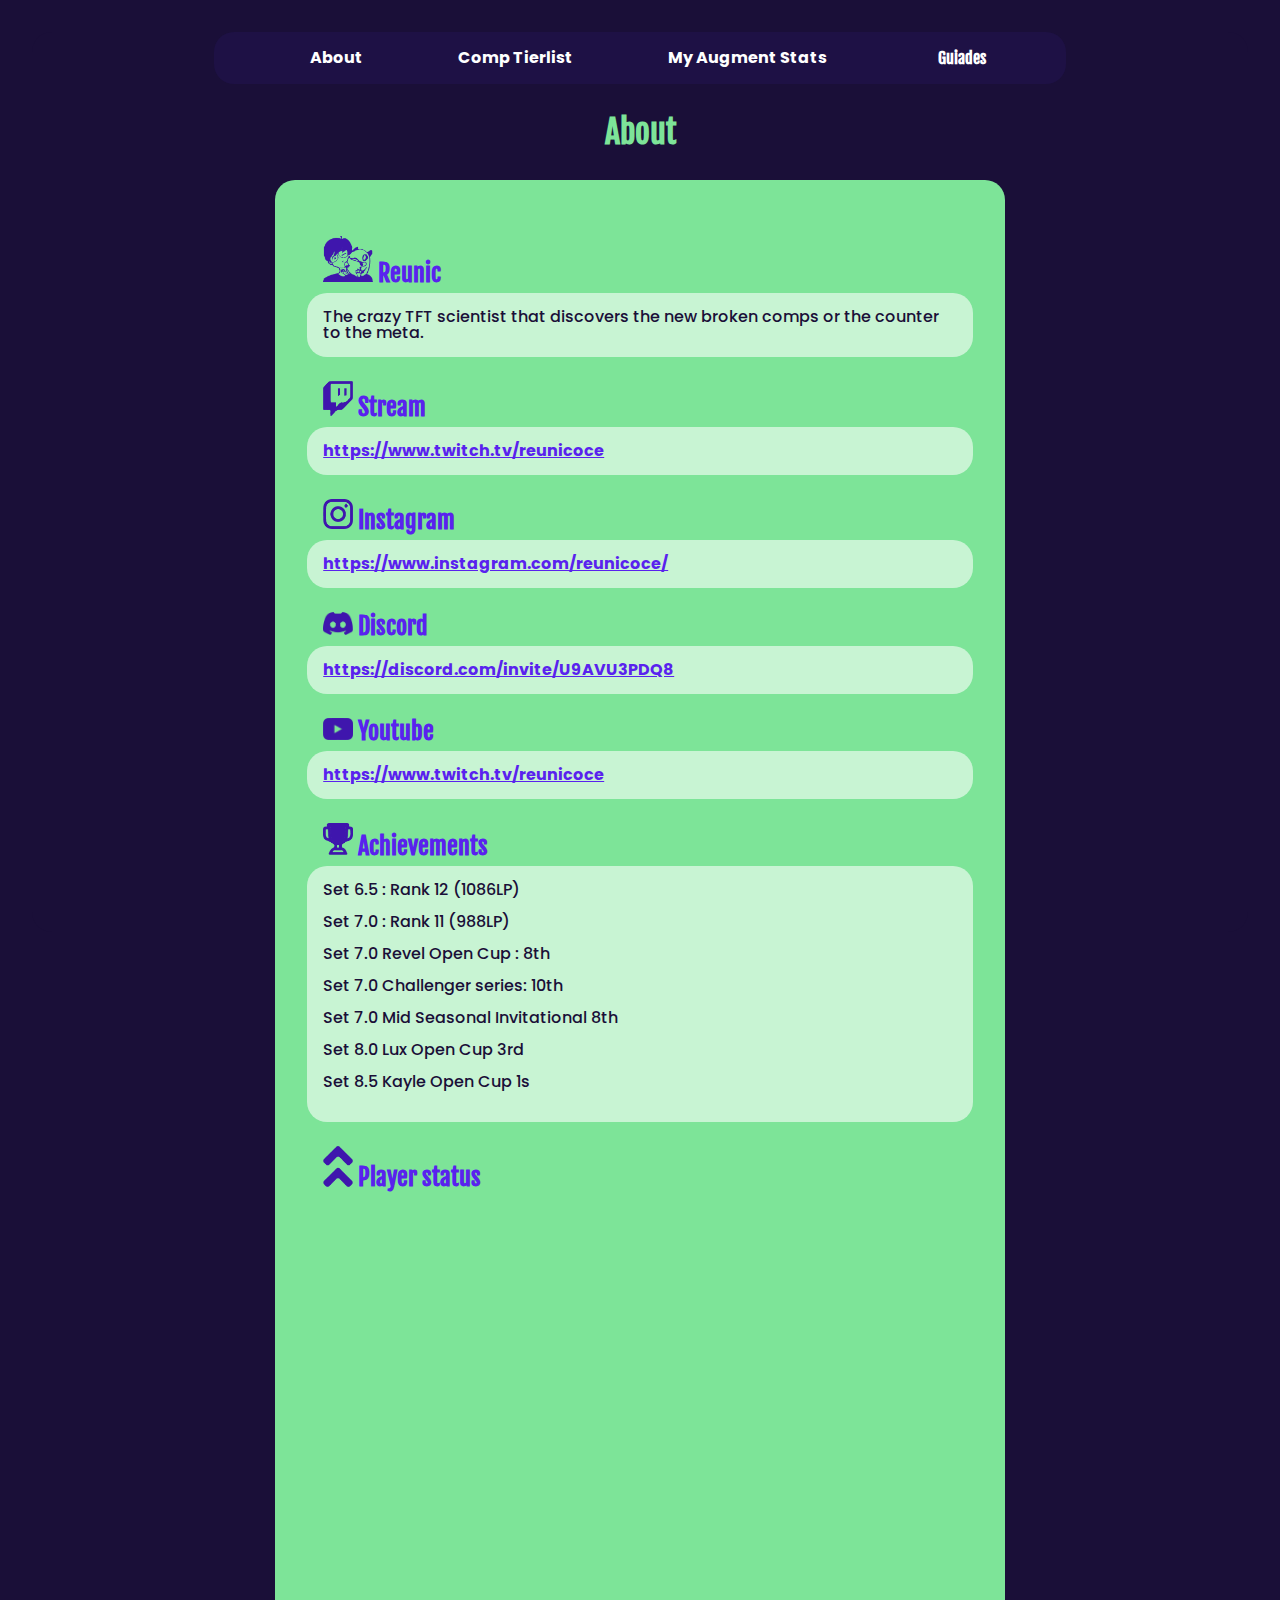
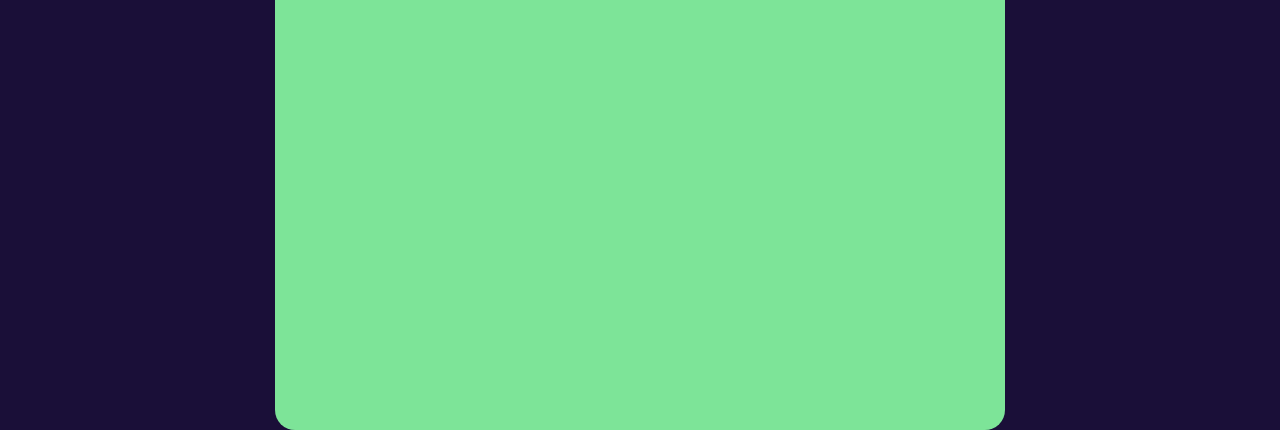
==== About.html @ 2e9e43e4 "menu working?" ====
<!DOCTYPE html>
<html lang="en">
  <head>
    <meta charset="UTF-8" />
    <meta name="viewport" content="width=device-width, initial-scale=1.0" />
    <link rel="stylesheet" href="../style.css" />
    <link rel="stylesheet" href="pages.css" />
    <title>About</title>
  </head>
  <body>
    <div class="navbar">
      <a class="menu_btn" href="About.html">About</a>
      <a href="index.html">Comp Tierlist</a>
      <a href="My Augment Stats.html">My Augment Stats</a>

      <div class="dropdown">
        <button class="dropbtn">
          Guiades
          <i class="fa fa-caret-down"></i>
        </button>
        <div class="dropdown-content">
          <a href="TFT Dictionary.html">TFT Dictionary</a>
          <a href="Item Tierlist.html">Item Tierlist</a>
          <a href="Augment Theory.html">Augment Theory</a>
          <a href="Character Profiles.html">Character Profiles</a>
        </div>
      </div>
    </div>

    <div id="Box_title">About</div>

    <div class="about">
      <div class="topic"><img src="/assets/icons/reunic.png" style="width: 50px;"  alt=""> Reunic</div>
      <div class="info">
        The crazy TFT scientist that discovers the new broken comps or the
        counter to the meta. 
         
      </div>
      <div class="topic"><img src="/assets/icons/twich.png" alt=""> Stream</div>
      <div class="info">
        <a href="https://www.twitch.tv/reunicoce" target="_blank"
          >https://www.twitch.tv/reunicoce</a
        >
      </div>

      <div class="topic"><img src="/assets/icons/instagram.png" alt=""> Instagram</div>
      <div class="info">
        <a href="https://www.instagram.com/reunicoce/" target="_blank"
          >https://www.instagram.com/reunicoce/</a
        >
      </div>
      <div class="topic"><img src="/assets/icons/discord.png" alt=""> Discord</div>
      <div class="info">
        <a href="https://discord.com/invite/U9AVU3PDQ8" target="_blank"
          >https://discord.com/invite/U9AVU3PDQ8</a
        >
      </div>
      <div class="topic"><img src="/assets/icons/youtube.png" alt=""> Youtube</div>
      <div class="info">
        <a href="https://www.twitch.tv/reunicoce" target="_blank"
          >https://www.twitch.tv/reunicoce</a
        >
      </div>
      <div class="topic"><img src="/assets/icons/champion.png" alt=""> Achievements</div>
      <div class="info">Set 6.5 : Rank 12 (1086LP) <br><br>
        Set 7.0 : Rank 11 (988LP)<br><br>
        Set 7.0 Revel Open Cup : 8th<br><br>
        Set 7.0 Challenger series: 10th<br><br>
        Set 7.0 Mid Seasonal Invitational 8th<br><br>
        Set 8.0 Lux Open Cup 3rd<br><br>
        Set 8.5 Kayle Open Cup 1s<br><br></div>
<div class="topic"><img src="/assets/icons/lvl9.png" alt=""> Player status</div>
      <iframe
        src="https://tactics.tools/player/oce/reuniclus"
        class="about_iframe"
      ></iframe>
    </div>
  </body>
  <script src="/script.js"></script>
</html>
---- style.css ----
@import url("https://fonts.googleapis.com/css2?family=Fjalla+One&display=swap");
@import url("https://fonts.googleapis.com/css2?family=Poppins:ital,wght@0,100;0,200;0,300;0,400;0,500;0,600;0,700;0,800;0,900;1,100;1,200;1,300;1,400;1,500;1,600;1,700;1,800;1,900&display=swap");
:root {
  --main_color: #7de498;
  --secondary_color: #5922ee;
  --secondary_color_t: #4026bf1a;
  --bg-color: #1a0f38;

  --comp_icon_size: 3.5rem;

  --main_font: "Fjalla One";
  --secondary_font: "Poppins";
  --font_weight :500;
}
  * {
    margin: 0;
    padding: 0;
    box-sizing: border-box;

    font-family: var(--main_font);
    font-weight: bold;
    color: var(--secondary_color);
    /* color: rgb(165, 75, 153); */
    border: none;

    border-radius: 20px;
  }
  /*  css Reset  */
  html,
  body {
    background-color: var(--bg-color);
    height: 100%;
    line-height: 1;
    font-size: 100%;
    margin: 1rem;
  }

  /* Nav bar*/

  /* Reset */
  * {
    margin: 0;
    padding: 0;
    box-sizing: border-box;
  }

  body {
    font-family: Arial, sans-serif;
  }

/* Navbar container */
.navbar {
  width: 70%;
  margin: auto;
  overflow: hidden;
  background-color: var(--secondary_color_t);
  display: flex;
  justify-content: space-evenly; /* Aligns all items to the right */
  align-items: center;
}

#logo_nav img {
  width: 2rem;
  object-fit: cover;
}

.navbar a {
  float: left;
  font-size: 16px;
  color: white;
  text-align: center;
  padding: 14px 16px;
  text-decoration: none;
}

.nav_menus {
  margin-right: 2rem;
}

/* The dropdown container */
.dropdown,
.menu_btn {
  float: left;
  overflow: hidden;
  margin-left: 1rem;
}

/* Dropdown button */
.dropdown .dropbtn {
  font-size: 16px;
  border: none;
  outline: none;
  color: white;
  padding: 1rem;
  background-color: inherit;
  font-family: inherit; /* Important for vertical align on mobile phones */
  /* Important for vertical align on mobile phones */
}

/* Add a red background color to navbar links on hover */
.navbar a:hover,
.dropdown:hover .dropbtn {
  background-color: var(--main_color);
  color: var(--secondary_color);
}

.dropbtn,
.menu_btn {
  transition: all 0.5s ease;
  position: relative;
}

/* Dropdown content (hidden by default) */
.dropdown-content {
  padding: 0.5rem;
  display: none;
  position: absolute;
  background-color: #f9f9f9;
  min-width: 160px;
  box-shadow: 0px 8px 16px 0px rgba(0, 0, 0, 0.2);
  z-index: 1;
}

/* Links inside the dropdown */
.dropdown-content a {
  float: none;
  color: rgb(53, 53, 53);
  padding: 12px 16px;
  text-decoration: none;
  display: block;
  text-align: left;
}

/* Add a grey background color to dropdown links on hover */
.dropdown-content a:hover {
  background-color: var(--main_color);
}

/* Show the dropdown menu on hover */
.dropdown:hover .dropdown-content {
  display: block;
}

/* Page title */
#Box_title {
  text-align: center;
  font-size: xx-large;
  margin: 2rem;
  color: var(--main_color);
}

/*Comp tier list*/
#Box_tier_list {
  width: 60%;
  margin: auto;
}
#Tier_list {
  background-color: var(--secondary_color_t);

  display: flex;
  flex-direction: column;
  justify-content: space-evenly;
  gap: 1rem;

  padding: 1rem;
}

.Comp_tier {
  min-height: calc(var(--comp_icon_size) + 1rem);
  position: relative;
  flex-wrap: wrap;
  background-color: var(--main_color);
  align-items: center;
  gap: 1rem;
  padding: 0.6rem;
  padding-left: 4rem;
  margin-bottom: 1rem;
}

.tier_icon {
  position: absolute;
  left: 0; /* Aligns the image to the left of the .Comp_tier */
  transform: translateX(-50%); /* Moves the image back by half its width */
  top: 50%;
  transform: translateX(-50%) translateY(-50%); /* Centers the image vertically */
  width: 2rem; /* Adjust the size as needed */
}

#tier_icon_s {
  width: 16rem;
  transform: translateX(-50%) translateY(-50%) rotate(-35deg);
}

#tier_icon_a {
  width: 6.5rem;
}

#tier_icon_b {
  width: 8rem;
}

.Comp_icon {
  margin-left: 0.8rem;
  position: relative;
  height: var(--comp_icon_size);
  width: var(--comp_icon_size);
  border-radius: 40%;
  cursor: pointer;
  z-index: 0;
  transition: all 0.5s ease;
  overflow: hidden;
  background-color: var(--secondary_color);
  border: 3px solid var(--secondary_color);
  margin: 0.5rem;
}
.Comp_icon:hover {
  height: 4rem;
  width: 4rem;
  border-radius: 50%;
  border: 8px solid var(--secondary_color);

  margin: 0 1rem;
}

.Comp_icon img {
  width: 100%;
  height: 100%;
  object-fit: cover;
  position: relative;
  transform: scale(1.3);
  z-index: 1;
}

.Comp_icon:hover img {
  opacity: 0.5;
}


.Comp_icon.clicked {
  height: 4rem;
  width: 4rem;
  border-radius: 50%;
  border: 2px solid var(--secondary_color);
}

.Comp_icon.clicked img {
  opacity: 0.5;
  height: 4rem;
  width: 4rem;
  border-radius: 50%;
  border: 2px solid var(--secondary_color);
}

.build_open {
  margin-top: -1rem;
  background-color: wheat;
  background-color: var(--main_color);

  display: flex;
  flex-direction: column;
  align-items: center;
  gap: 1rem;
  /* flex-wrap: wrap; */
  z-index: 1;
  padding: 2rem;
}

.build_open img {
  width: 100%;
  object-fit: cover;

  /* background-color: var(--secondary_color_t); */
  padding: 1rem;
}

.build_topic {
  font-size: 1.5rem;
  padding-left: 1rem;
  padding-right: 1rem;

  margin-top: 1rem;
  margin-bottom: 0.4rem;
}

.build_topic img {
  padding: 0;
  background-color: var(--main_color);
  border-radius: 0;
  width: 30px;
}
.build_topic_info {
  font-family: var(--secondary_font);
  font-weight:  var(--font_weight);
  padding: 1rem;
  color: var(--bg-color);
  background: rgba(255, 255, 255, 0.377);
}
.info {
  font-family: var(--secondary_font);
  font-weight:  var(--font_weight);
  padding: 1rem;
  color: var(--bg-color);
  background: rgba(255, 255, 255, 0.575);
}
/* ---- */

.topic {
  font-size: 1.5rem;
}

.topic img {
  border-radius: 0;
  width: 30px;
}


a {
  font-family: var(--secondary_font);
}

.dictionary {
  background-color: var(--main_color);
  padding: 2rem;
  width: 60%;
  margin: auto;
  margin-top: 3rem;
}

.dictionary .info {
  padding-top: 1.5rem;
}
.profile {
 
  word-wrap: break-word;
  background-color: var(--main_color);

  display: flex;
  align-items: center;
  justify-items: center;
  justify-content: space-evenly;
  gap: 1rem;

  width: 60%;
  overflow: hidden;
  margin: auto;
  margin-top: 2rem;
  padding: 1rem;
}
.profile_info{
  width: 70%;
  max-width: 100%; 
}

.profile_icon {
  display: flex;
  flex-direction: column;
  align-items: center;
  gap: 1rem;
}

.profile_icon .topic {
  font-size: xx-large;
}

.profile_icon img {
  border: solid 1rem var(--secondary_color);
  border-radius: 40%;
}



.profile_info .info {


  padding: 1rem;
}

.theory {
  background-color: var(--main_color);
  padding: 2rem;
  width: 60%;
  margin: auto;
  margin-top: 3rem;
}

.theory .topic {
  margin: 1rem;
}

.theory .info {
  padding-bottom: 1.5rem;
  padding-top: 1.5rem;
}
.augment_places {
  display: flex;
  gap: 1rem;
  justify-content: center;
  /* Centers text horizontally */
  align-items: center;
  background-color: var(--main_color);

  padding: 1rem;
  width: 60%;
  margin: auto;
  margin-top: 2rem;
  transition: all 2s ease;
}

.augment_places:hover {
  border-radius: 50px;
  margin-top: 4rem;
  margin-bottom: 4rem;
  background-color: var(--secondary_color);
}

.augment_places:hover .topic {
  color: var(--main_color);
}

.augment_places:hover .info {
  background-color: var(--main_color);
}

.augment_places .info {
  display: flex;
  justify-content: center;

  align-items: center;
  height: 10%;

  background-color: var(--secondary_color);

  color: rgb(255, 255, 255);
  padding-bottom: -20px;
}

.augment_places .topic {
  padding-right: 0;
  margin-top: 0;
  margin-bottom: 0;
}

/* .third {
  color: rgb(202, 121, 45);
}
.second {
  color: rgb(243, 241, 241);
}

.first {
  color: rgb(253, 215, 0);
} */

.first,
.second,
.third {
  font-family: var(--secondary_font);
  font-weight:  var(--font_weight);
  color: rgb(255, 255, 255);
}

.item_list {
  background-color: #a4dfab;
  width: 60%;
  margin: auto;
  padding: 1.4rem;
  display: flex;
  flex-direction: column;
  align-items: center;
  gap: 1rem;
  margin-top: 2rem;

  /* align-items: center;  */
}
.item_box {
  display: flex;
  flex-direction: column;
  gap: 1rem;
}
.item_img {
  height: 400px;
  width: 600px;
  border-radius: 20px;
}

.item_img img {
  width: 100%;
  height: 100%;
  border: 5px solid var(--secondary_color);
  border-radius: 40px;
  object-fit: fill;
  background-color: #1c0755ea;
}

.item_list .topic {
  padding-left: 2rem;
}

.about {
  width: 60%;
  margin: auto;
  padding: 2rem;
  background-color: var(--main_color);
  display: flex;
  flex-direction: column;
}

.about .topic {
  margin-top: 1.5rem;
  margin-bottom: 0.5rem;
  padding-left: 1rem;
}

.about_iframe {
  width: 100%;
  height: 800px;
}
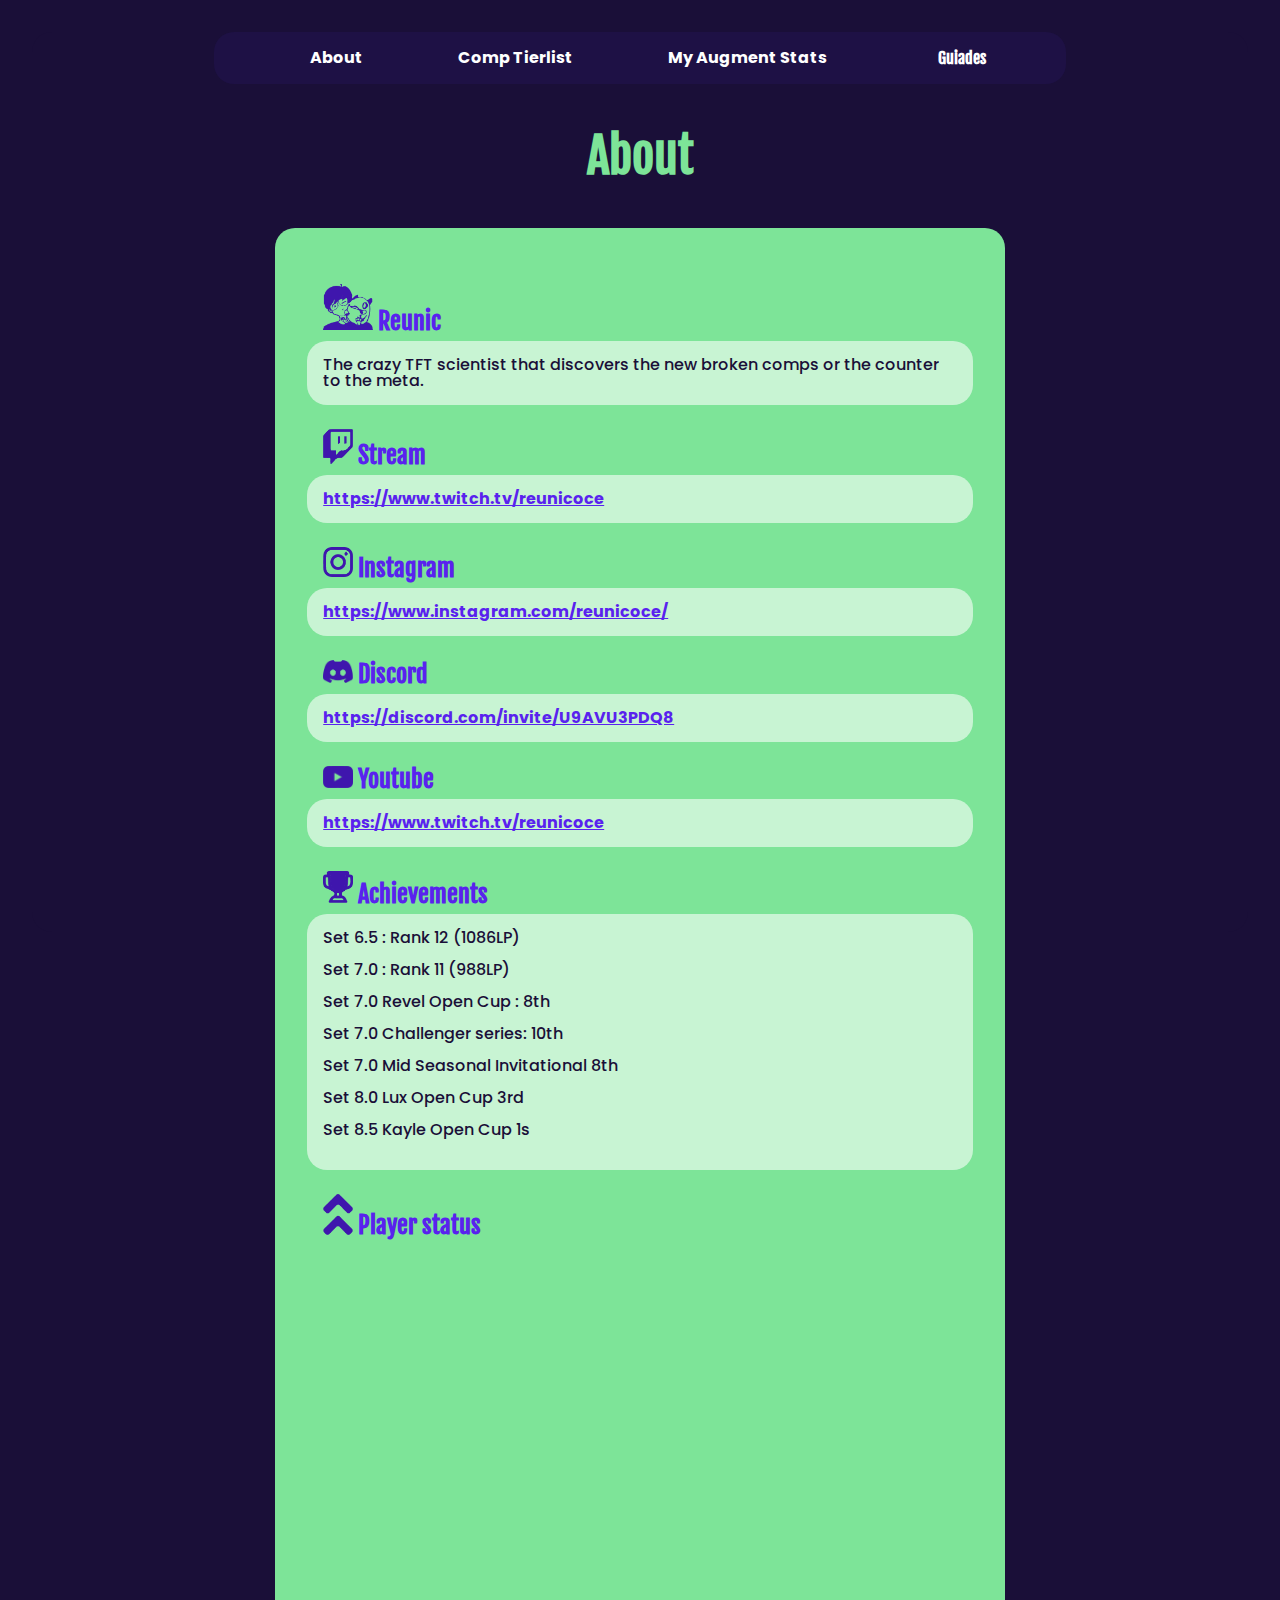
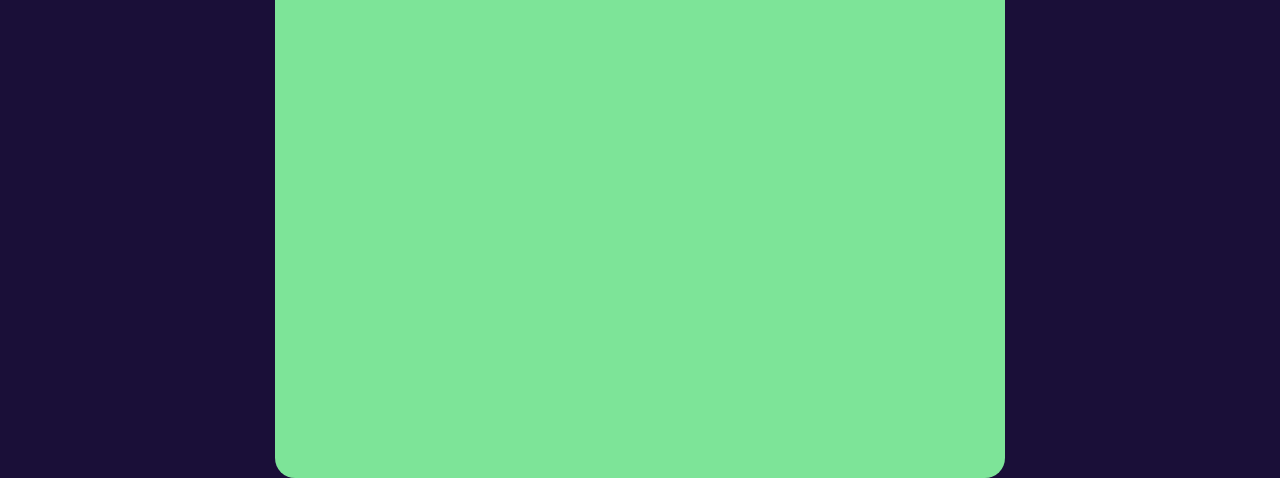
==== commit 13eeccd9: "v1" ====
--- a/About.html
+++ b/About.html
@@ -3,9 +3,8 @@
   <head>
     <meta charset="UTF-8" />
     <meta name="viewport" content="width=device-width, initial-scale=1.0" />
-    <link rel="stylesheet" href="../style.css" />
-    <link rel="stylesheet" href="pages.css" />
-    <title>About</title>
+    <link rel="stylesheet" href="style.css" />
+    <title>About</title> <link rel="icon" href="assets/logo/logo.png" type="image/png" />
   </head>
   <body>
     <div class="navbar">
@@ -30,38 +29,38 @@
     <div id="Box_title">About</div>
 
     <div class="about">
-      <div class="topic"><img src="/assets/icons/reunic.png" style="width: 50px;"  alt=""> Reunic</div>
+      <div class="topic"><img src="assets/icons/reunic.png" style="width: 50px;"  alt=""> Reunic</div>
       <div class="info">
         The crazy TFT scientist that discovers the new broken comps or the
         counter to the meta. 
          
       </div>
-      <div class="topic"><img src="/assets/icons/twich.png" alt=""> Stream</div>
+      <div class="topic"><img src="assets/icons/twich.png" alt=""> Stream</div>
       <div class="info">
         <a href="https://www.twitch.tv/reunicoce" target="_blank"
           >https://www.twitch.tv/reunicoce</a
         >
       </div>
 
-      <div class="topic"><img src="/assets/icons/instagram.png" alt=""> Instagram</div>
+      <div class="topic"><img src="assets/icons/instagram.png" alt=""> Instagram</div>
       <div class="info">
         <a href="https://www.instagram.com/reunicoce/" target="_blank"
           >https://www.instagram.com/reunicoce/</a
         >
       </div>
-      <div class="topic"><img src="/assets/icons/discord.png" alt=""> Discord</div>
+      <div class="topic"><img src="assets/icons/discord.png" alt=""> Discord</div>
       <div class="info">
         <a href="https://discord.com/invite/U9AVU3PDQ8" target="_blank"
           >https://discord.com/invite/U9AVU3PDQ8</a
         >
       </div>
-      <div class="topic"><img src="/assets/icons/youtube.png" alt=""> Youtube</div>
+      <div class="topic"><img src="assets/icons/youtube.png" alt=""> Youtube</div>
       <div class="info">
         <a href="https://www.twitch.tv/reunicoce" target="_blank"
           >https://www.twitch.tv/reunicoce</a
         >
       </div>
-      <div class="topic"><img src="/assets/icons/champion.png" alt=""> Achievements</div>
+      <div class="topic"><img src="assets/icons/champion.png" alt=""> Achievements</div>
       <div class="info">Set 6.5 : Rank 12 (1086LP) <br><br>
         Set 7.0 : Rank 11 (988LP)<br><br>
         Set 7.0 Revel Open Cup : 8th<br><br>
@@ -69,7 +68,7 @@
         Set 7.0 Mid Seasonal Invitational 8th<br><br>
         Set 8.0 Lux Open Cup 3rd<br><br>
         Set 8.5 Kayle Open Cup 1s<br><br></div>
-<div class="topic"><img src="/assets/icons/lvl9.png" alt=""> Player status</div>
+<div class="topic"><img src="assets/icons/lvl9.png" alt=""> Player status</div>
       <iframe
         src="https://tactics.tools/player/oce/reuniclus"
         class="about_iframe"
--- a/style.css
+++ b/style.css
@@ -10,45 +10,49 @@
 
   --main_font: "Fjalla One";
   --secondary_font: "Poppins";
-  --font_weight :500;
-}
-  * {
-    margin: 0;
-    padding: 0;
-    box-sizing: border-box;
-
-    font-family: var(--main_font);
-    font-weight: bold;
-    color: var(--secondary_color);
-    /* color: rgb(165, 75, 153); */
-    border: none;
-
-    border-radius: 20px;
-  }
-  /*  css Reset  */
-  html,
-  body {
-    background-color: var(--bg-color);
-    height: 100%;
-    line-height: 1;
-    font-size: 100%;
-    margin: 1rem;
-  }
-
-  /* Nav bar*/
-
-  /* Reset */
-  * {
-    margin: 0;
-    padding: 0;
-    box-sizing: border-box;
-  }
-
-  body {
-    font-family: Arial, sans-serif;
-  }
+  --font_weight: 500;
+}
+* {
+  margin: 0;
+  padding: 0;
+  box-sizing: border-box;
+
+  font-family: var(--main_font);
+  font-weight: bold;
+  color: var(--secondary_color);
+  /* color: rgb(165, 75, 153); */
+  border: none;
+
+  border-radius: 20px;
+}
+/*  css Reset  */
+html,
+body {
+  background-color: var(--bg-color);
+  height: 100%;
+  line-height: 1;
+  font-size: 100%;
+  margin: 1rem;
+}
+
+/* Nav bar*/
+
+/* Reset */
+* {
+  margin: 0;
+  padding: 0;
+  box-sizing: border-box;
+}
+
+body {
+  font-family: Arial, sans-serif;
+}
 
 /* Navbar container */
+
+
+
+
 .navbar {
   width: 70%;
   margin: auto;
@@ -144,9 +148,16 @@
 /* Page title */
 #Box_title {
   text-align: center;
-  font-size: xx-large;
-  margin: 2rem;
+  font-size: 300%;
+  margin: 3rem;
   color: var(--main_color);
+}
+#Box_title img{
+  
+  width:90px;
+  position: absolute;
+  transform: translateX(-50%) translateY(-30%); /* Centers the image vertically */
+  margin-left: 50px;
 }
 
 /*Comp tier list*/
@@ -235,7 +246,6 @@
   opacity: 0.5;
 }
 
-
 .Comp_icon.clicked {
   height: 4rem;
   width: 4rem;
@@ -290,14 +300,14 @@
 }
 .build_topic_info {
   font-family: var(--secondary_font);
-  font-weight:  var(--font_weight);
+  font-weight: var(--font_weight);
   padding: 1rem;
   color: var(--bg-color);
   background: rgba(255, 255, 255, 0.377);
 }
 .info {
   font-family: var(--secondary_font);
-  font-weight:  var(--font_weight);
+  font-weight: var(--font_weight);
   padding: 1rem;
   color: var(--bg-color);
   background: rgba(255, 255, 255, 0.575);
@@ -313,7 +323,6 @@
   width: 30px;
 }
 
-
 a {
   font-family: var(--secondary_font);
 }
@@ -330,7 +339,6 @@
   padding-top: 1.5rem;
 }
 .profile {
- 
   word-wrap: break-word;
   background-color: var(--main_color);
 
@@ -346,9 +354,9 @@
   margin-top: 2rem;
   padding: 1rem;
 }
-.profile_info{
+.profile_info {
   width: 70%;
-  max-width: 100%; 
+  max-width: 100%;
 }
 
 .profile_icon {
@@ -367,11 +375,7 @@
   border-radius: 40%;
 }
 
-
-
 .profile_info .info {
-
-
   padding: 1rem;
 }
 
@@ -455,7 +459,7 @@
 .second,
 .third {
   font-family: var(--secondary_font);
-  font-weight:  var(--font_weight);
+  font-weight: var(--font_weight);
   color: rgb(255, 255, 255);
 }
 
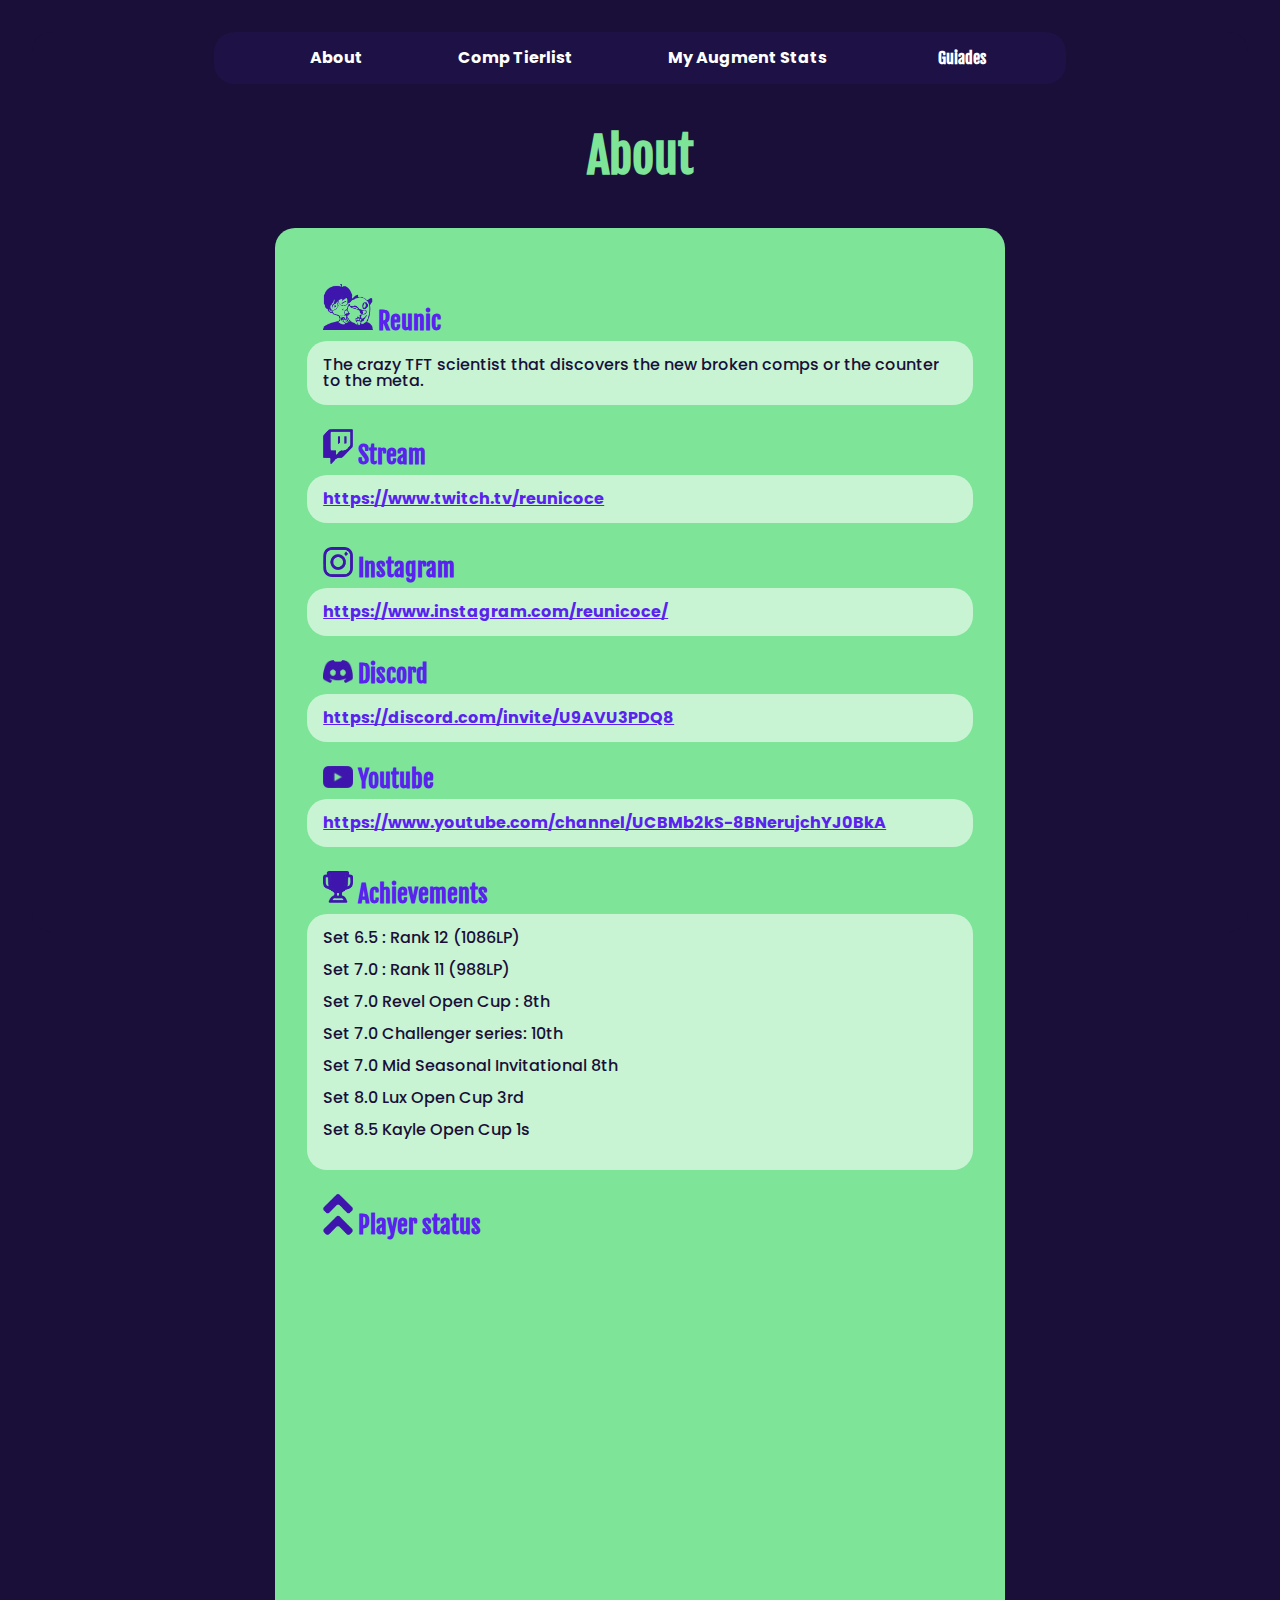
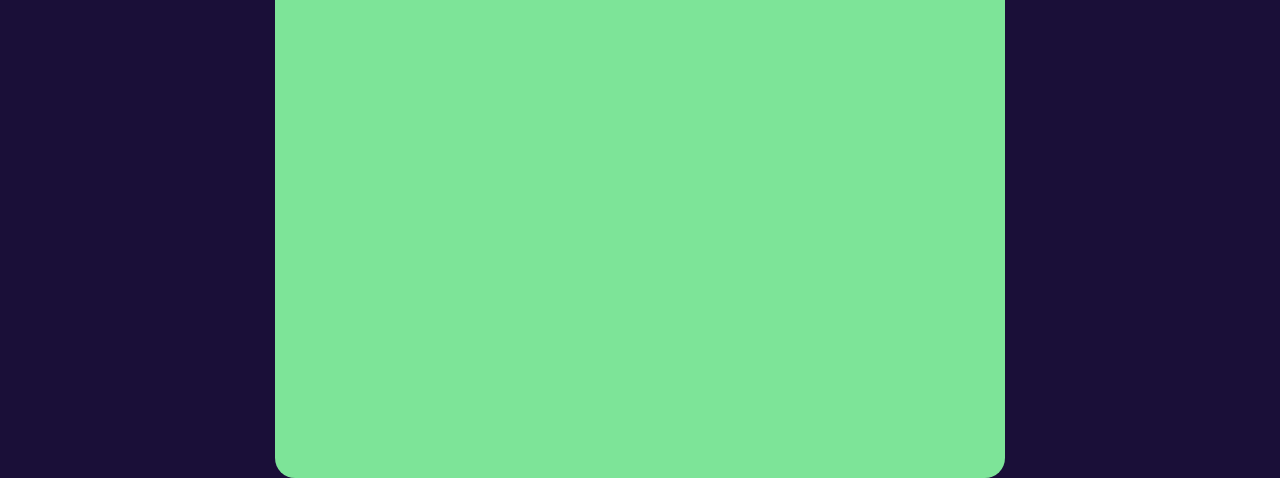
==== commit 0b004661: "link" ====
--- a/About.html
+++ b/About.html
@@ -56,8 +56,8 @@
       </div>
       <div class="topic"><img src="assets/icons/youtube.png" alt=""> Youtube</div>
       <div class="info">
-        <a href="https://www.twitch.tv/reunicoce" target="_blank"
-          >https://www.twitch.tv/reunicoce</a
+        <a href="https://www.youtube.com/channel/UCBMb2kS-8BNerujchYJ0BkA" target="_blank"
+          >https://www.youtube.com/channel/UCBMb2kS-8BNerujchYJ0BkA</a
         >
       </div>
       <div class="topic"><img src="assets/icons/champion.png" alt=""> Achievements</div>
--- a/style.css
+++ b/style.css
@@ -49,9 +49,6 @@
 }
 
 /* Navbar container */
-
-
-
 
 .navbar {
   width: 70%;
@@ -152,9 +149,8 @@
   margin: 3rem;
   color: var(--main_color);
 }
-#Box_title img{
-  
-  width:90px;
+#Box_title img {
+  width: 90px;
   position: absolute;
   transform: translateX(-50%) translateY(-30%); /* Centers the image vertically */
   margin-left: 50px;
@@ -186,6 +182,14 @@
   padding: 0.6rem;
   padding-left: 4rem;
   margin-bottom: 1rem;
+}
+
+.tier_info {
+  color: aliceblue;
+  font-family: var(--secondary_font);
+  font-size: small;
+  font-weight: 200;
+  text-align: right;
 }
 
 .tier_icon {
@@ -203,11 +207,11 @@
 }
 
 #tier_icon_a {
-  width: 6.5rem;
+  width: 7.5rem;
 }
 
 #tier_icon_b {
-  width: 8rem;
+  width: 9rem;
 }
 
 .Comp_icon {
